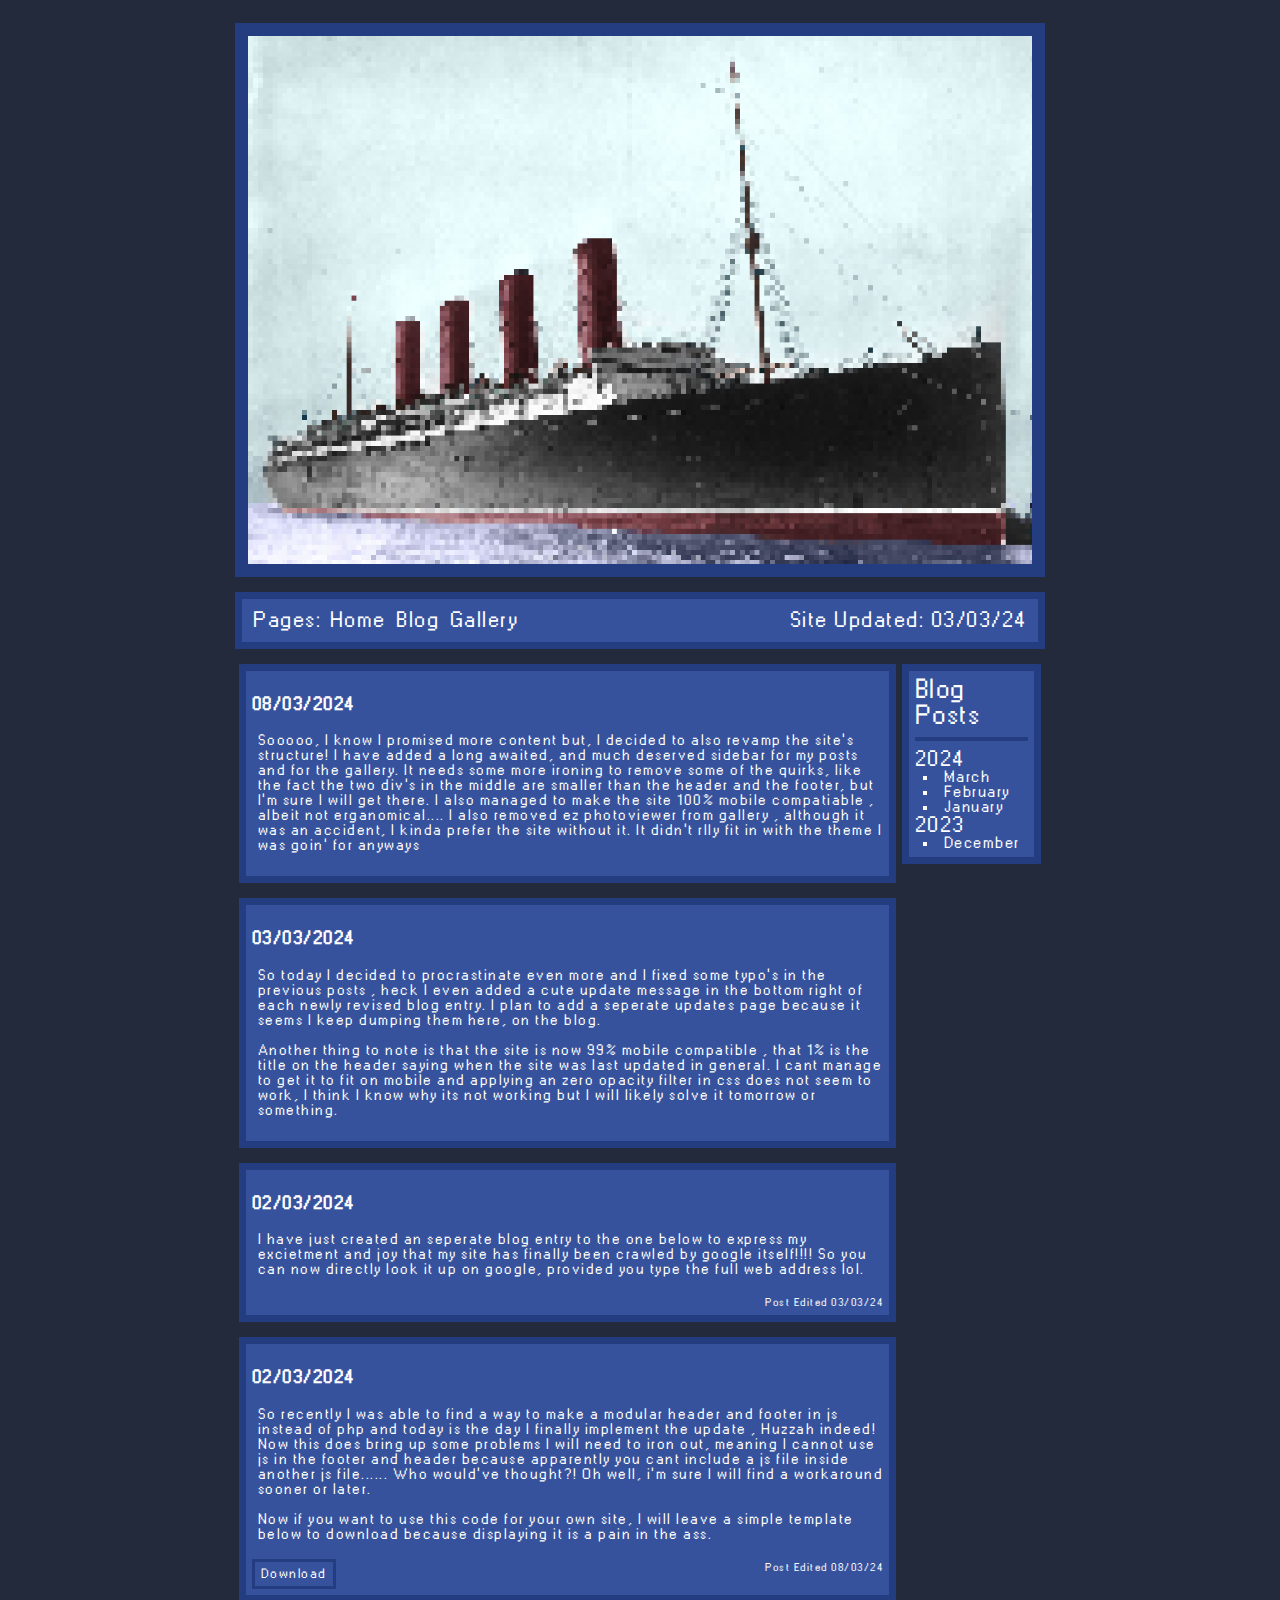
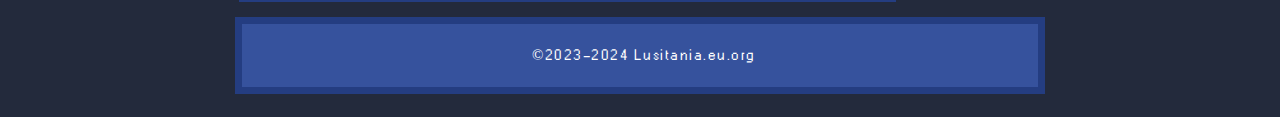
==== blog/pages/mar-24.html @ 452f684b "Add files via upload" ====
<!DOCTYPE html>
<html>
  <head>
    <meta charset="UTF-8">
    <meta name="viewport" content="width=device-width, initial-scale=1.0">
    <meta http-equiv="X-UA-Compatible" content="ie=edge">
	<title>Index</title>
	<link rel="stylesheet" href="/localimports/css/style.css">

    <script src="/localimports/navbars/header.js" type="text/javascript" defer></script>
    <script src="/localimports/navbars/footer.js" type="text/javascript" defer></script>
    <script src="/localimports/navbars/blog-nav.js" type="text/javascript" defer></script>

	
	

  </head>
  <body>
  
  <br>
	
	<div class="welc">
	<img class="banner" src="/localimports/files/assets/banner.png" alt="" width="%" height=""> 		
	</div>
	 
<br>
  
  
  
    <header-component>
	</header-component>
    <main>







<div id='wrapper' style='text-align: center;'>




		<div class=" content">
		
		
		<div class="textbox3">
		 <h3>08/03/2024</h3>
			<p>Sooooo, I know I promised more content but, I decided to also revamp the site's structure! I have added a long awaited, and much deserved sidebar for my posts and for the gallery.
			It needs some more ironing to remove some of the quirks, like the fact the two div's in the middle are smaller than the header and the footer, 
			but I'm sure I will get there. I also managed to make the site 100% mobile compatiable , albeit not erganomical.... I also removed ez photoviewer from gallery , 
			although it was an accident, I kinda prefer the site without it. It didn't rlly fit in with the theme I was goin' for anyways</p>
					
		 
		 </div>
	<br>
	
	<div class="textbox3">
		 <h3>03/03/2024</h3>
			<p> 	So today I decided to procrastinate even more and I fixed some typo's in the previous posts , heck I even added a cute update message in the bottom right of each newly revised blog entry. I plan to add a seperate updates page because it seems I keep dumping them here, on the blog. <br><br>Another thing to note is that the site is now 99% mobile compatible , that 1% is the title on the header saying when the site was last updated in general. I cant manage to get it to fit on mobile and applying an zero opacity filter in css does not seem to work, I think I know why its not working but I will likely solve it tomorrow or something. 
			</p>
					
		 
		 </div>
	<br>
	    
	    <div class="textbox3">
		 <h3>02/03/2024</h3>
			<p> I have just created an seperate blog entry to the one below to express my excietment and joy  that my site has finally been crawled by google itself!!!! So you can now directly look it up on google, provided you type the full web address lol.	
			</p>
			<p class="postupdate">Post Edited 03/03/24</p><br>
			
			
		 
		 </div>
	<br>
		<div class="textbox3">
		 <h3>02/03/2024</h3>
			<p> 
			
			
			So recently I was able to find a way to make a modular header and footer in js instead of php and today is the day I finally implement the update , 
			Huzzah indeed! Now this does bring up some problems I will need to iron out, meaning I cannot use js in the footer and header because apparently you cant
			include a js file inside another js file...... Who would’ve thought?! Oh well, i’m sure I will find a workaround sooner or later. 
			<br>
			<br>
			Now if you want to use this code for your own site, I will leave a simple template below to download because displaying it is a pain in the ass.
			</p>
			<button><a href="https://lusitania.eu.org/localimports/files/downloads/modular js header and footer.zip">Download</a></button>

						<p class="postupdate">Post Edited 08/03/24</p><br>

		 
		 </div>
			

					
		</div>
		
		<div class="textbox2 sidebar">
		
					
			<blog-nav></blog-nav>
		
		</div>
		
		
		
		
		
		
		
</div>	














    </main>	 <br>

    <footer-component></footer-component>
  </body>
<html>
---- localimports/css/style.css ----
hr {
	     border-right-style: solid;
  border-left-style: solid;
  border-bottom-style: solid;
  border-color: #243d81;
  border-top-style: solid;
border-width:0.15em;
	   
   }
   
   
   
.list2 {

font-size:22px;	

}


.list {

   text-indent:0.5em;
    list-style-type:square;
    display:list-item;
    list-style-position: inside;
	
	
	

}



iframe {
  border: none;         /* Reset default border */
  height: 40vh;  
    width: calc(100%);
/* Viewport-relative units */
}
.sidebar {
  overflow-x: hidden;
}






@font-face {
   font-family: myFirstFont;
   src: url(../fonts/W95FA.otf);
}
 


body {
	background-color:#232a3c;
	//background-color:black;
	

  background-image: url("/test.png");
  background-repeat: no-repeat;
  background-attachment: fixed; 
  background-size: 100% 100%;

	
}

* {
   font-family: myFirstFont;
   letter-spacing: 1.5px;

}

.banner {
        width: 100%;
        height: 100%;
      }

.welc {
  background-color: ;
  margin: auto;
  position: ;
  border-right-style: solid;
  border-left-style: solid;
  border-bottom-style: solid;
  border-color: #243d81;
  border-top-style: solid;
	//border-radius: 0px 0px 15px 15px;
  background-color: #243d81;
  text-align: left;
    	border-width:7px;      padding:6px;
 // background-image: url("huh.png");
   object-fit: scale-down;


}


	  
.header {
  background-color: ;
  margin: auto;
  position: ;
  border-right-style: solid;
  border-left-style: solid;
  border-bottom-style: solid;
  border-color: #243d81;
  border-top-style: solid;
	//border-radius: 0px 0px 15px 15px;
  background-color: #36529d;
  text-align: left;
    	border-width:7px;      padding:6px;

}

.textbox {
	
	 background-color: ;
  margin: auto;
  position: ;
  border-right-style: solid;
  border-left-style: solid;
  border-bottom-style: solid;
  border-color: #243d81;
  border-top-style: solid;
	//border-radius: 0px 0px 15px 15px;
  background-color: #36529d;
    	border-width:7px;   padding:6px;
	
}

.textbox2,.textbox3 {
	
	 background-color: ;
  margin: auto;
  position: ;
  border-right-style: solid;
  border-left-style: solid;
  border-bottom-style: solid;
  border-color: #243d81;
  border-top-style: solid;
	//border-radius: 0px 0px 15px 15px;
  background-color: #36529d;
    	border-width:7px;   padding:6px;
	
}

//.textboxparent {
	//padding-left:6px;
	//padding-right:6px;
	//padding-bottom:6px;
 // border-left-style: solid;
 // border-bottom-style: solid;
 // border-color: #232a3c;
 / border-width:14px; 
	
//}

 
	
		
	.content {
		  display: inline-block; vertical-align: top;
		     text-align:left;


		}
		.sidebar {
		   display: inline-block; vertical-align: top;
		      text-align:left;

		}




@media only screen and (max-width: 600px) {




		
.content {
		  width:68%;


		}
		.sidebar {
		   width:23%;

		}
	
.list {
	font-size:0.75em;
}

.list2 {
	font-size:1.2em;
}







}



@media only screen and (min-width: 600px) {
  .textbox,.header,.welc
  {
	  width: 82%;
	  }

 .welc {
	height:3em;
 }





}


/* Large devices (laptops/desktops, 992px and up) */
@media only screen and (min-width: 992px) {

 .textbox,.header,.welc
  {
	  width: 62%;


	  }

 .welc {
	    height:33em;
	  }


	.content {
		  width:52%;


		}
		.sidebar {
		   width:9%;

		}
	

.content {
		  display: inline-block; vertical-align: top;
		     text-align:left;


		}
		.sidebar {
		   display: inline-block; vertical-align: top;
		      text-align:left;

		}


	

} 





@media only screen and (max-width: 600px) {

.bob {
     opacity:0;
}
	
}









.headerlinks{
	padding:5px;
	font-size:22px;
}

.a {
	//display:inline;
	padding:2px;

}

a:link {
  color:white;
  text-decoration: none;
}
a:visited {
  color: #d3d8e6;
  text-decoration: none;
}
a:hover {
  color: #d3d8e6;
    text-decoration: none;

}
.a2:hover, .a2 {
    text-decoration: none;
	color:white;
}

a:active {
  color:  #d3d8e6;
    text-decoration: none;

}
p {
	padding:2px;
	font-size:15px;
	  position:relative;
  left:4px;
  color:white;

}


.postupdate {
  padding: 0px;
  font-size: 11px;
  float: right;
  padding: -19px;
  margin: 4px;
}



button {
	border-right-style: solid;
  border-left-style: solid;
  border-bottom-style: solid;
  border-color: #243d81;
  border-top-style: solid;
	//border-radius: 0px 0px 15px 15px;
  background-color: #36529d;
    	border-width:3px;      padding:6px;

}

 
.ligaltitle {
	
	list-style-type: none;
	font-size:26px;
}



.img-content {
	    border-right-style: solid;
  border-left-style: solid;
  border-bottom-style: solid;
  border-color: #243d81;
  border-top-style: solid;

}

h1,h2,h3,h4,h5,h6,ul,li,ol,figcaption {
	color:white;
	
}





.footer {
	margin:auto
}


li , ul {
	list-style-type:square;
}
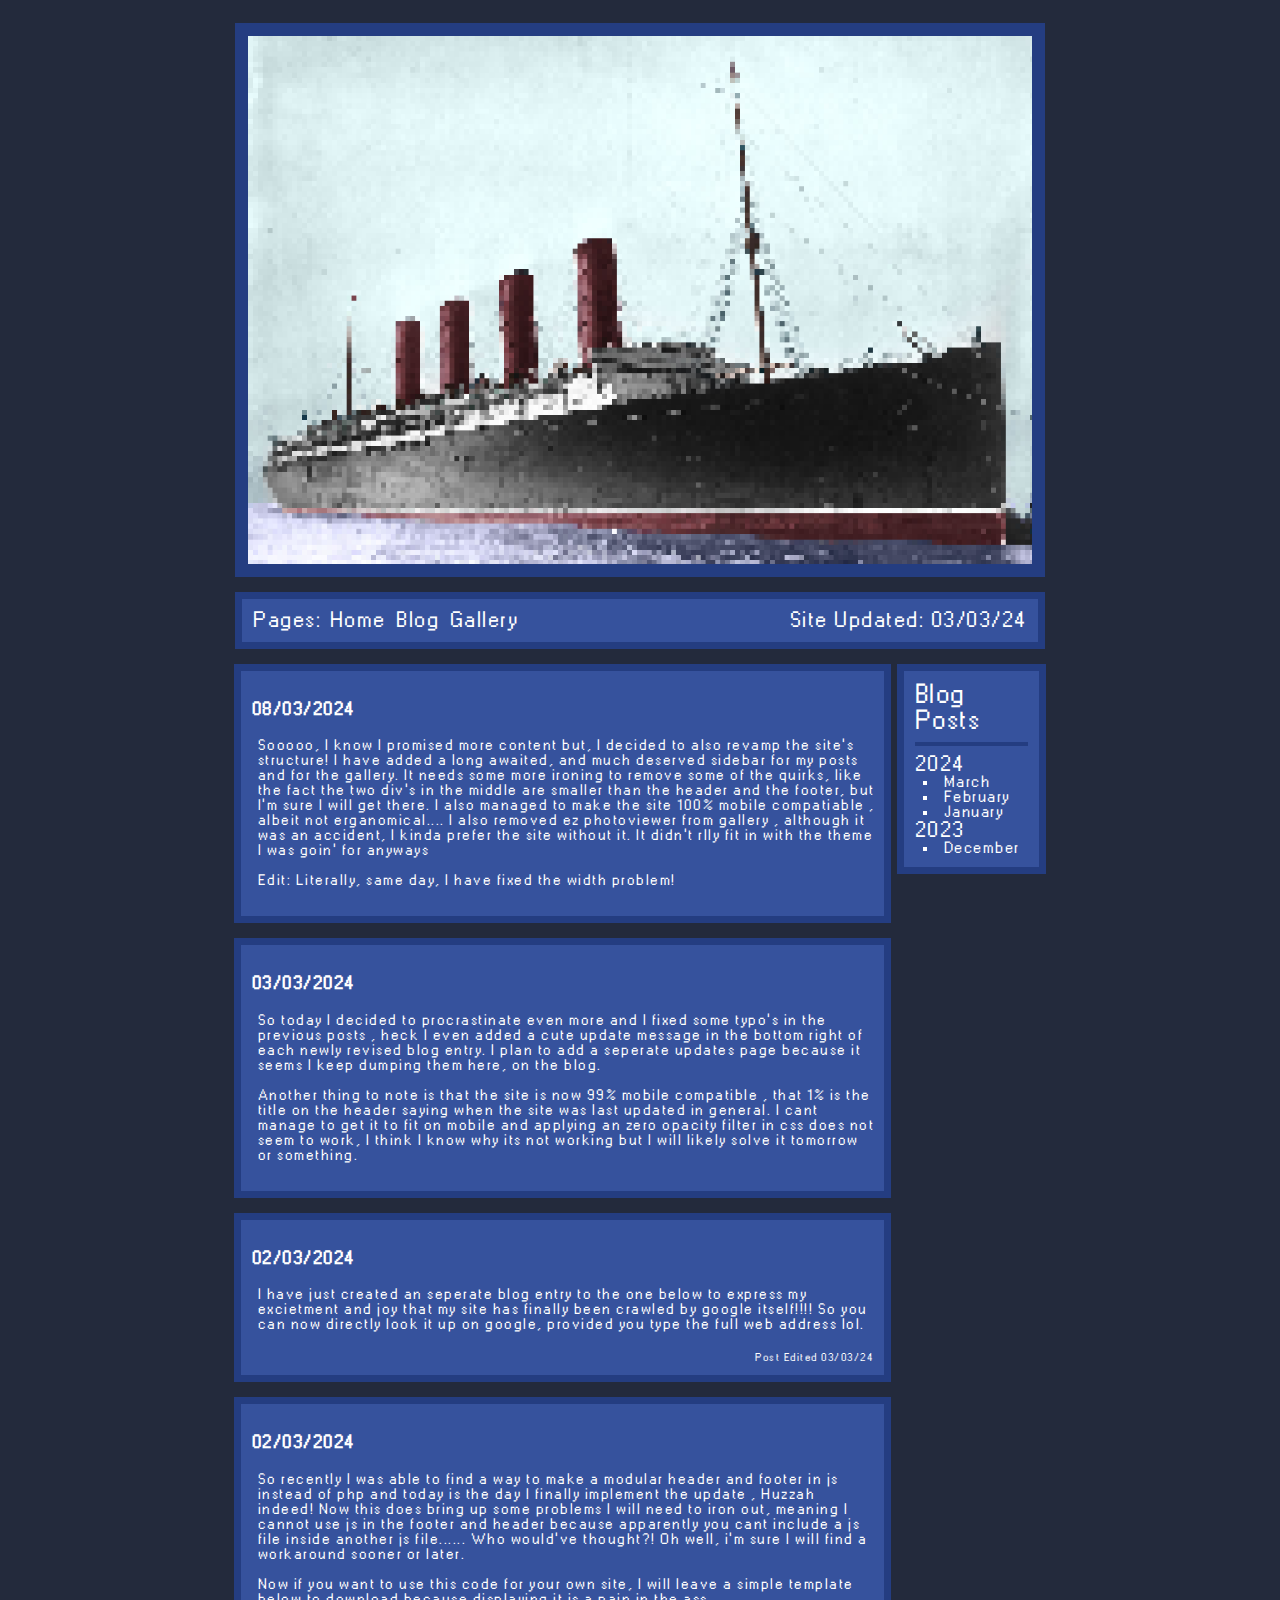
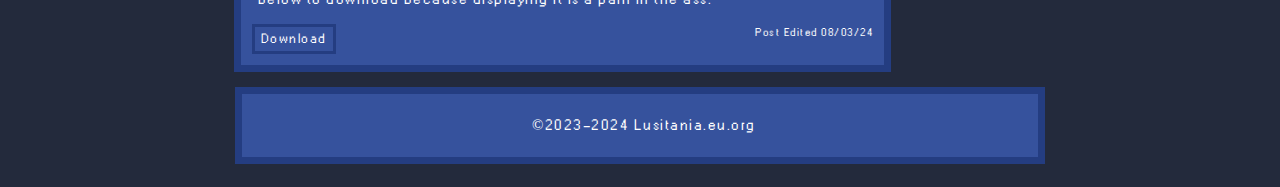
==== commit 14e3d0a0: "Update mar-24.html" ====
--- a/blog/pages/mar-24.html
+++ b/blog/pages/mar-24.html
@@ -53,7 +53,10 @@
 			<p>Sooooo, I know I promised more content but, I decided to also revamp the site's structure! I have added a long awaited, and much deserved sidebar for my posts and for the gallery.
 			It needs some more ironing to remove some of the quirks, like the fact the two div's in the middle are smaller than the header and the footer, 
 			but I'm sure I will get there. I also managed to make the site 100% mobile compatiable , albeit not erganomical.... I also removed ez photoviewer from gallery , 
-			although it was an accident, I kinda prefer the site without it. It didn't rlly fit in with the theme I was goin' for anyways</p>
+			although it was an accident, I kinda prefer the site without it. It didn't rlly fit in with the theme I was goin' for anyways
+			<br><br>Edit: Literally, same day, I have fixed the width problem!
+			
+			</p>
 					
 		 
 		 </div>
--- a/localimports/css/style.css
+++ b/localimports/css/style.css
@@ -130,21 +130,7 @@
 	
 }
 
-.textbox2,.textbox3 {
-	
-	 background-color: ;
-  margin: auto;
-  position: ;
-  border-right-style: solid;
-  border-left-style: solid;
-  border-bottom-style: solid;
-  border-color: #243d81;
-  border-top-style: solid;
-	//border-radius: 0px 0px 15px 15px;
-  background-color: #36529d;
-    	border-width:7px;   padding:6px;
-	
-}
+
 
 //.textboxparent {
 	//padding-left:6px;
@@ -172,13 +158,31 @@
 
 		}
 
+	.textbox2,.textbox3 {
+	
+	 background-color: ;
+  margin: auto;
+  position: ;
+  border-right-style: solid;
+  border-left-style: solid;
+  border-bottom-style: solid;
+  border-color: #243d81;
+  border-top-style: solid;
+	//border-radius: 0px 0px 15px 15px;
+  background-color: #36529d;
+	
+}
 
 
 
 @media only screen and (max-width: 600px) {
 
 
-
+	.textbox2,.textbox3 {
+	
+    	border-width:7px;   padding:8px;
+	
+}
 
 		
 .content {
@@ -202,7 +206,9 @@
 
 
 
-
+.bob {
+     opacity:0;
+}
 
 
 }
@@ -241,13 +247,19 @@
 	  }
 
 
-	.content {
+	
+ 
+		.content {
 		  width:52%;
+		  display: inline-block; vertical-align: top;
+		     text-align:left;
 
 
 		}
 		.sidebar {
 		   width:9%;
+		   display: inline-block; vertical-align: top;
+		      text-align:left;
 
 		}
 	
@@ -265,7 +277,11 @@
 		}
 
 
-	
+	.textbox2,.textbox3 {
+	
+    	border-width:7px;   padding:11px;
+	
+}
 
 } 
 
@@ -273,13 +289,7 @@
 
 
 
-@media only screen and (max-width: 600px) {
-
-.bob {
-     opacity:0;
-}
-	
-}
+
 
 
 
